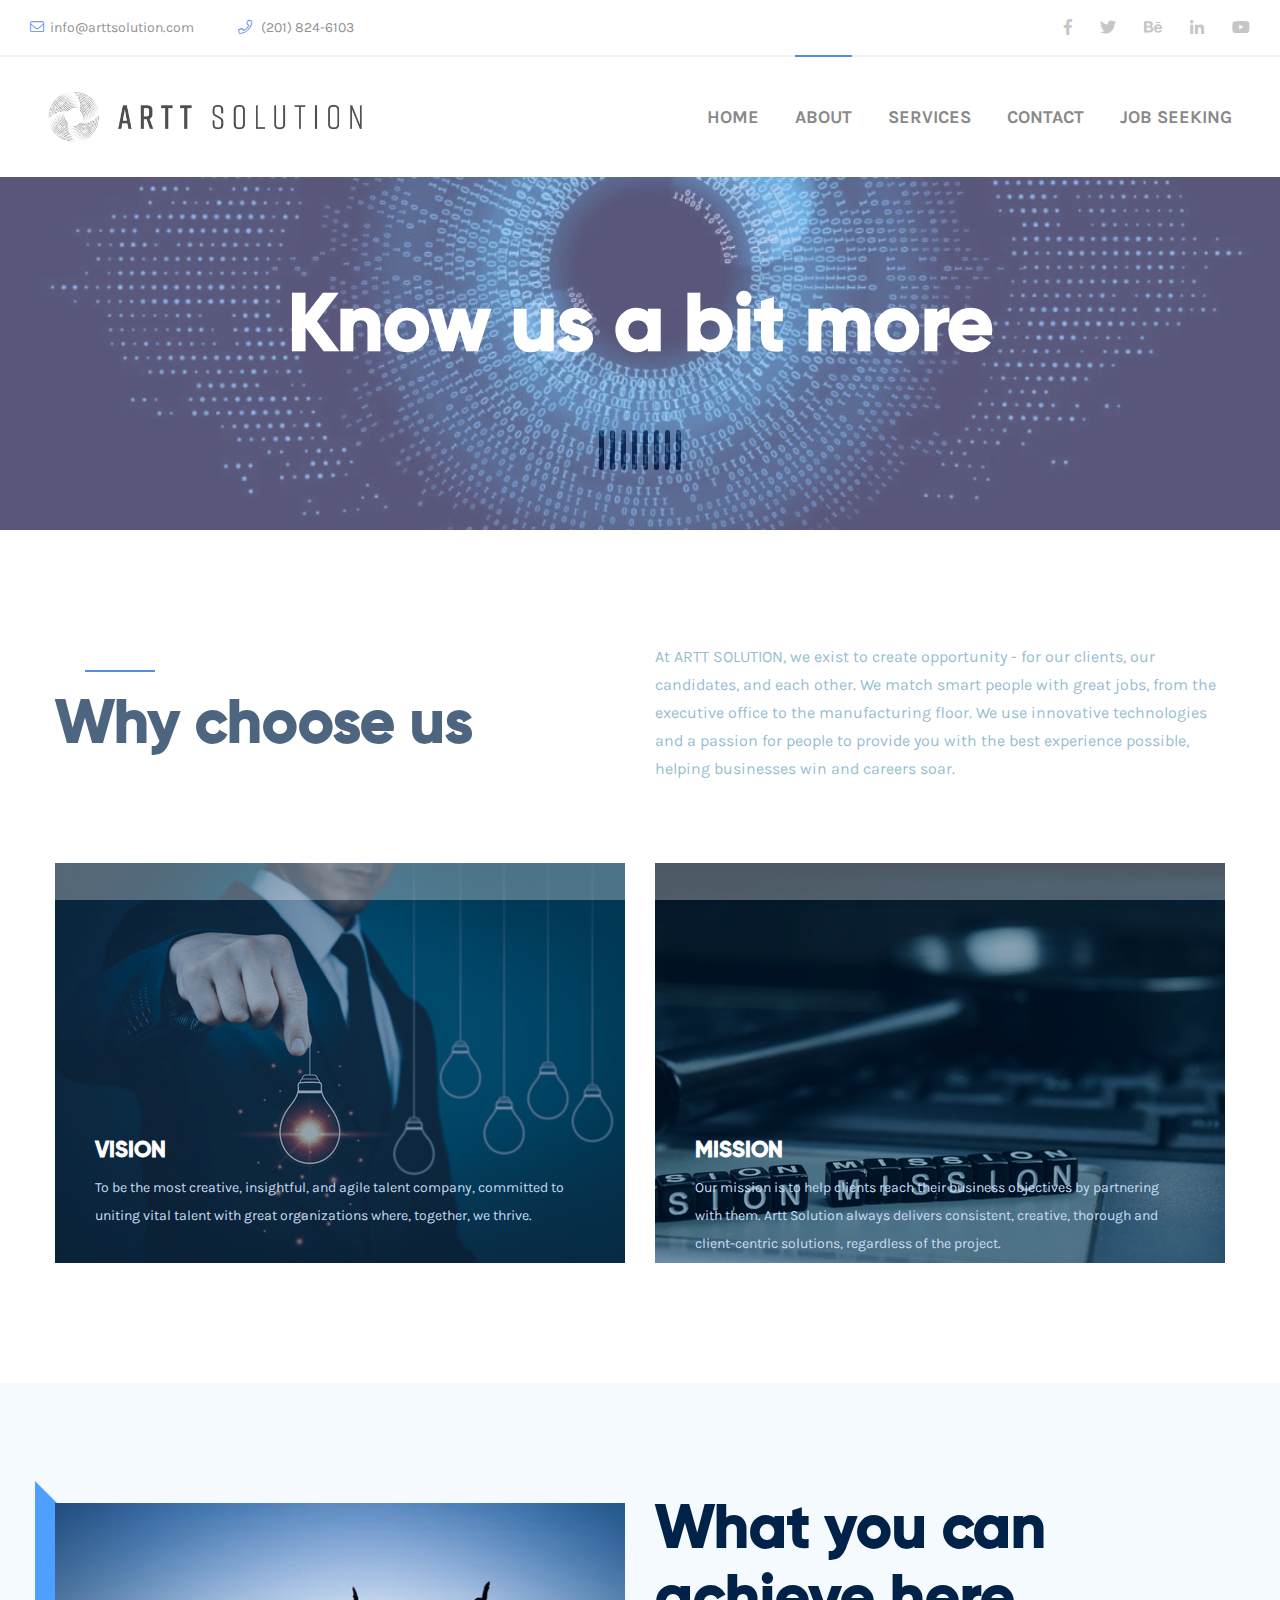
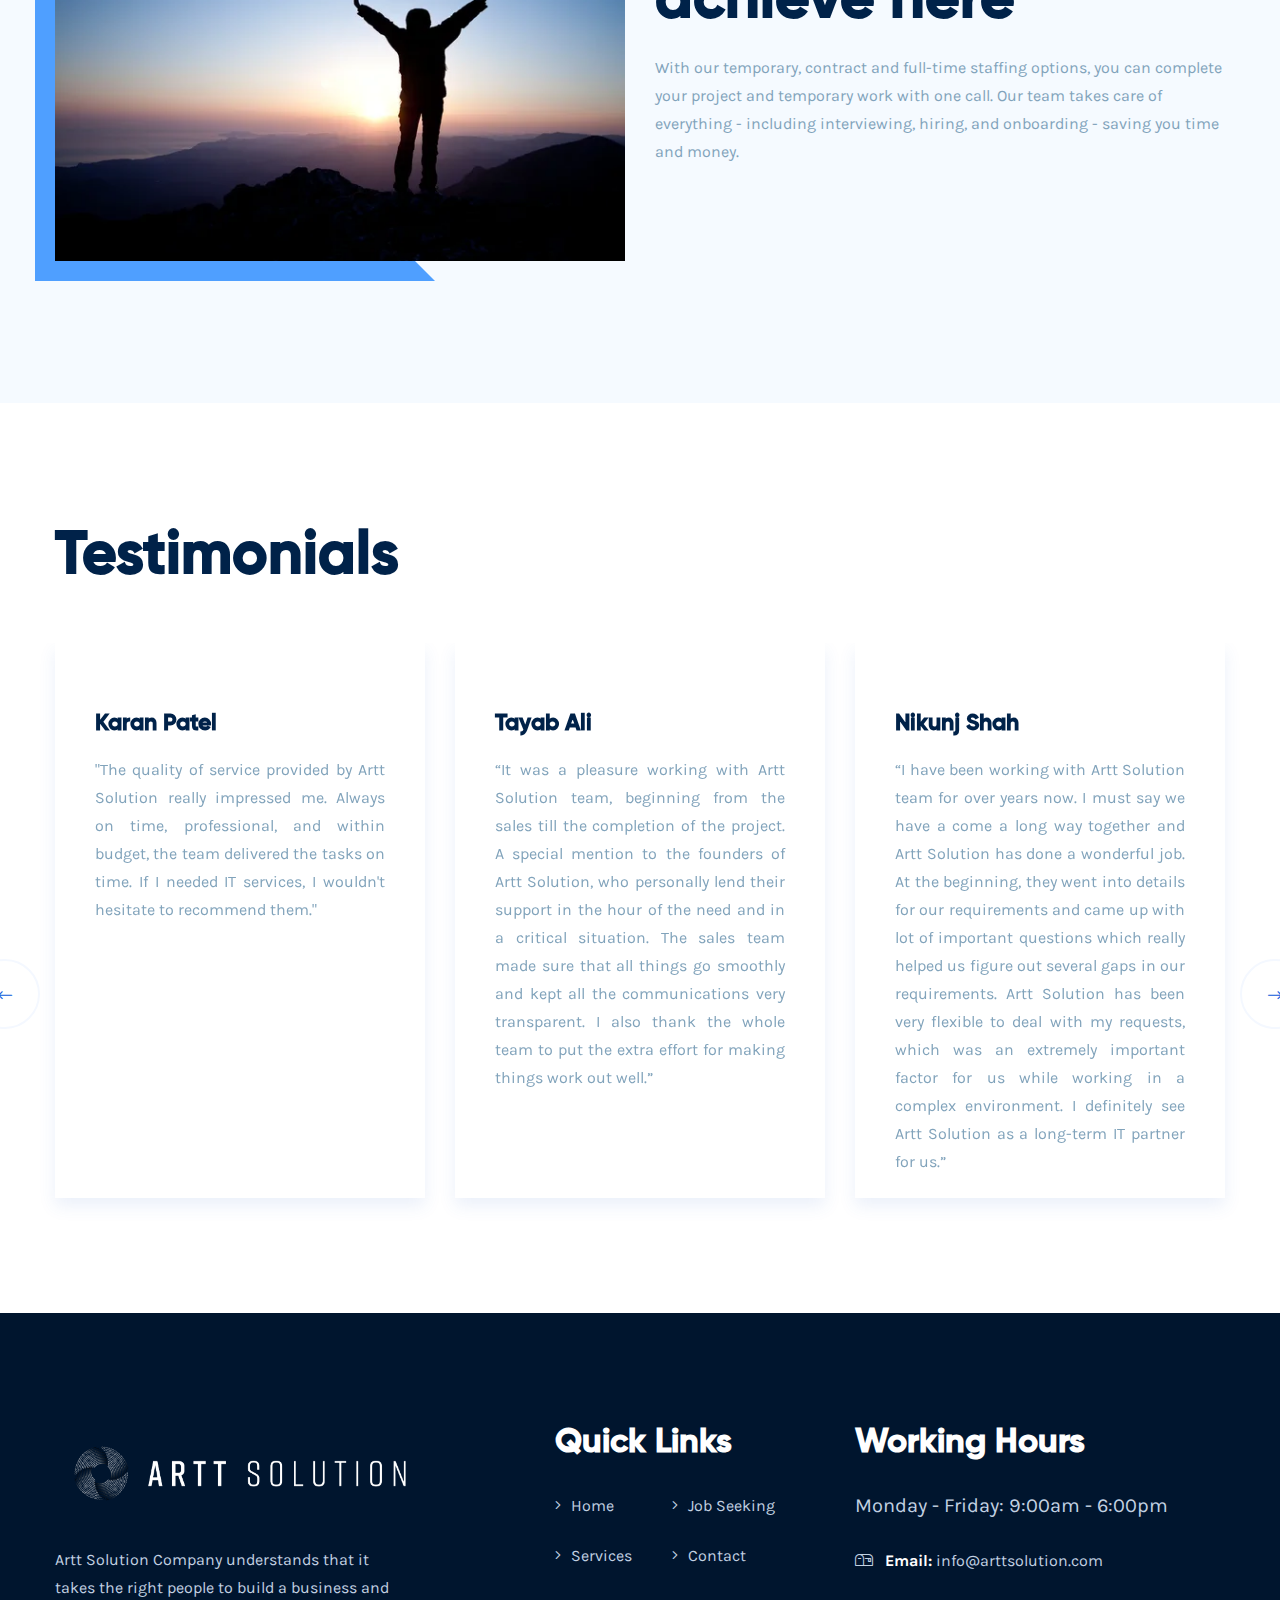
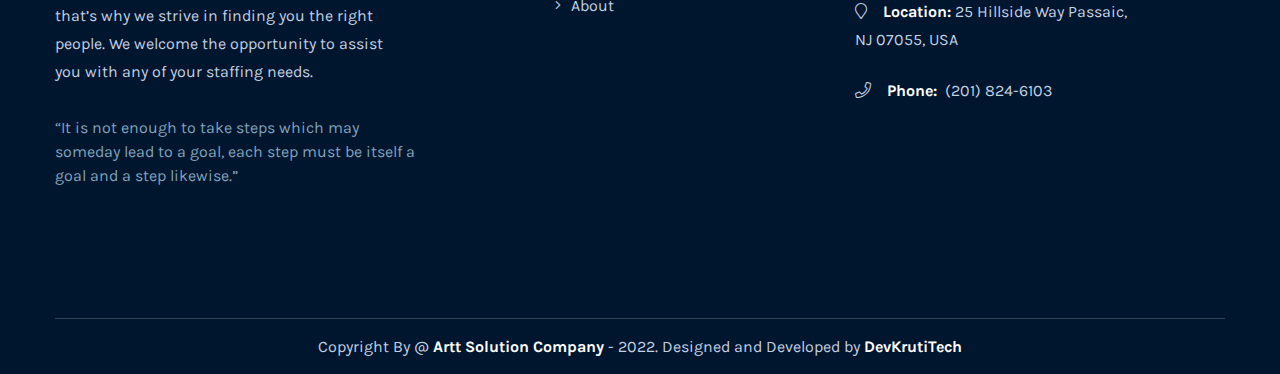
==== about.html @ cd1daffe "merry christmas" ====
<!doctype html>
<html lang="en">

<head>
    <meta charset="utf-8">
    <meta http-equiv="x-ua-compatible" content="ie=edge">
    <meta name="description" content="">
    <meta name="viewport" content="width=device-width, initial-scale=1, shrink-to-fit=no">
    <title>Artt Solution | About Us</title>
    <link rel="shortcut icon" href="assets/logo/Artt Solution-Faviicon.png" type="image/png">
    <link rel="stylesheet" href="assets/css/bootstrap.min.css">
    <link rel="stylesheet" href="assets/css/all.css">
    <link rel="stylesheet" href="assets/css/magnific-popup.css">
    <link rel="stylesheet" href="assets/css/nice-select.css">
    <link rel="stylesheet" href="assets/css/animate.min.css">
    <link rel="stylesheet" href="assets/css/slick.css">
    <link rel="stylesheet" href="assets/css/default.css">
    <link rel="stylesheet" href="assets/css/style.css">

</head>

<body>
    <div class="preloader">
        <div class="loading">
            <div class="line"></div>
            <div class="line"></div>
            <div class="line"></div>
            <div class="line"></div>
            <div class="line"></div>
            <div class="line"></div>
            <div class="line"></div>
            <div class="line"></div>
        </div>
    </div>

   <header class="header-area header-area-2 header-area-4">
        <div class="header-top pl-30 pr-30 white-bg">
            <div class="row align-items-center">
                <div class="col-md-6 col-sm-7">
                    <div class="header-left-side text-center text-sm-left">
                        <ul>
                            <li><a href="mailto:info@arttsolution.com"><i class="fal fa-envelope"></i>info@arttsolution.com</a></li>
                            <li><a href="tel:(201) 824-6103"><i class="fal fa-phone"></i> (201) 824-6103</a></li>
                        </ul>
                    </div>
                </div>
                <div class="col-md-6 col-sm-5">
                    <div class="header-right-social text-center text-sm-right">
                        <ul>
                            <li><a href="#"><i class="fab fa-facebook-f"></i></a></li>
                            <li><a href="#"><i class="fab fa-twitter"></i></a></li>
                            <li><a href="#"><i class="fab fa-behance"></i></a></li>
                            <li><a href="#"><i class="fab fa-linkedin-in"></i></a></li>
                            <li><a href="#"><i class="fab fa-youtube"></i></a></li>
                        </ul>
                    </div>
                </div>
            </div>
        </div>
        <div class="header-nav">
            <div class="navigation">
                <nav class="navbar navbar-expand-lg navbar-light ">
                    <a class="navbar-brand" href="index.html"><img src="assets/logo/Artt-solution.png" alt="Artt Solution Logo" width="350px"></a> <!-- logo -->
                    <button class="navbar-toggler" type="button" data-toggle="collapse" data-target="#navbarSupportedContent" aria-controls="navbarSupportedContent" aria-expanded="false" aria-label="Toggle navigation">
                        <span class="toggler-icon"></span>
                        <span class="toggler-icon"></span>
                        <span class="toggler-icon"></span>
                    </button> <!-- navbar toggler -->

                    <div class="collapse navbar-collapse sub-menu-bar" id="navbarSupportedContent">
                        <ul class="navbar-nav ml-auto">
                            <li class="nav-item">
                                <a class="nav-link" href="index.html">Home</a>

                            </li>
                            <li class="nav-item active">
                                <a class="nav-link" href="about.html">About</a>
                            </li>
                            <li class="nav-item">
                                <a class="nav-link" href="services.html">Services</a>
                            </li>
                            <!-- <li class="nav-item">
                                <a class="nav-link" href="#">Pages</a>
                                <ul class="sub-menu">
                                    <li><a href="case-study.html">case study</a></li>
                                    <li><a href="case-details.html">Case Details</a></li>
                                    <li><a href="coming-soon.html">coming soon</a></li>
                                    <li><a href="error.html">error</a></li>
                                    <li><a href="faq.html">faq</a></li>
                                    <li><a href="pricing.html">pricing</a></li>
                                    <li><a href="shop.html">shop</a></li>
                                    <li><a href="shop-details.html">shop Details</a></li>
                                    <li><a href="cart.html">Cart</a></li>
                                    <li><a href="checkout.html">Checkout</a></li>
                                    <li><a href="privacy.html">Privacy</a></li>
                                    <li><a href="team.html">team</a></li>
                                    <li><a href="team-details.html">team details</a></li>
                                </ul>
                            </li>
                            <li class="nav-item">
                                <a class="nav-link" href="#">Blog</a>
                                <ul class="sub-menu">
                                    <li><a href="blog-standard.html">Blog Standard</a></li>
                                    <li><a href="blog-grid.html">Blog Grid</a></li>
                                    <li><a href="blog-details.html">Blog Details</a></li>
                                </ul>
                            </li> -->
                            <li class="nav-item">
                                <a class="nav-link" href="contact.html">Contact</a>
                            </li>
                            <li class="nav-item">
                                <a class="nav-link" href="jobseeker.html">Job Seeking</a>
                            </li>
                        </ul>
                    </div>
                    <!-- <div class="navbar-btn mr-100">
                        <a class="main-btn" href="jobseeker.html">Job Seeking <i class="fal fa-long-arrow-right"></i></a>
                    </div> -->
                </nav>
            </div>
        </div>
    </header>

    <div class="page-title-area">
        <style>
            .page-title-area::before{
                background-image: url(assets/hero-images/about-hero.jpg);
                z-index: -2;
            }
            .page-title-area{
                background-color: rgba(52, 49, 220, 0.296) !important;
                
            }
        </style>
        <div class="container">
            <div class="row">
                <div class="col-lg-12">
                    <div class="page-title-item text-center">
                        <h2 class="title" style="color: white;">Know us a bit more</h2>
                        <!-- <nav aria-label="breadcrumb">
                            <ol class="breadcrumb">
                                <li class="breadcrumb-item"><a href="index.html">Home </a></li>
                                <li class="breadcrumb-item active" aria-current="page">About</li>
                            </ol>
                        </nav> -->
                    </div> <!-- page title -->
                </div>
            </div> <!-- row -->
        </div> <!-- container -->
    </div>

    <div class="about-experience-area pb-120">
        <div class="container">
            <div class="row">
                <div class="col-lg-5">
                    <div class="experience-item">
                        <span></span>
                        <h2 class="title">Why choose us</h2>
                    </div>
                </div>
                <div class="col-lg-6 offset-lg-1">
                    <div class="experience-item">
                        <p>At ARTT SOLUTION, we exist to create opportunity - for our clients, our candidates, and each other. We match smart people with great jobs, from the executive office to the manufacturing floor. We use innovative technologies and a passion for people to provide you with the best experience possible, helping businesses win and careers soar.</p>
                        <!-- <a href="#">Read More</a> -->
                    </div>
                </div>
            </div>
            <div class="row justify-content-center">
                <div class="col-lg-6 col-md-6 col-sm-8 wow fadeInUp" data-wow-duration=".5s" data-wow-delay=".2s">
                    <div class="single-experience mt-30">
                        <img src="assets/about-images/2.png" alt="">
                        <div class="experience-overlay">
                            <h4 class="title">VISION</h4>
                            <p>To be the most creative, insightful, and agile talent company, committed to uniting vital talent with great organizations where, together, we thrive.</p>
                            <i class="fal fa-eye"></i>

                        </div>
                    </div> 
                </div>
                <div class="col-lg-6 col-md-6 col-sm-8 wow fadeInUp" data-wow-duration="1s" data-wow-delay=".4s">
                    <div class="single-experience mt-30">
                        <img src="assets/about-images/1.png" alt="">
                        <div class="experience-overlay">
                            <h4 class="title">MISSION</h4>
                            <p>Our mission is to help clients reach their business objectives by partnering with them. Artt Solution always delivers consistent, creative, thorough and client-centric solutions, regardless of the project.</p>
                            <i class="fal fa-bullseye"></i>
                        </div>
                    </div>
                </div>
               
            </div>
        </div> 
    </div>

    <div class="about-intro-area pt-120">
        <div class="container">
            <div class="row">
                <div class="col-lg-6">
                    <div class="intro-thumb">
                        <img src="assets/images/achieve.jpg" alt="">
                        
                    </div>
                </div>
                <div class="col-lg-6">
                    <div class="intri-content">
                        <!-- <span>Intro Video</span> -->
                        <h2 class="title">What you can achieve here </h2>
                        <p class="text-2">With our temporary, contract and full-time staffing options, you can complete your project and temporary work with one call. Our team takes care of everything - including interviewing, hiring, and onboarding - saving you time and money.</p>
                        <a class="main-btn wow fadeInUp" href="#" data-wow-duration="1s" data-wow-delay=".4s">Learn More</a>
                    </div>
                </div>
            </div>
        </div>
    </div>

   <!-- <div class="what-we-do-area gray-bg pt-105 pb-120">
        <div class="container">
            <div class="row">
                <div class="col-lg-12 col-md-7">
                    <div class="section-title-2">
                        <h2 class="title">Our Speciality</h2>
                        <p>The process of creating an idea, to implementing it. 
                            We are here to help.
                            Are you just beginning to explore your own creativity?  Do you simply need an extra hand in sustaining what you've already got? We've got you.
                            </p>
                    </div> 
                </div>
            </div>
           
        </div> 
    </div> -->

    <div class="portfolio-area pt-120" style="margin-top:0px!important">
        <div class="container">
            <div class="row">
                <div class="col-lg-5 col-md-7">
                    <div class="section-title-2">
                        <h2 class="title">Testimonials</h2>
                        <!-- <p>The process of creating an idea, to implementing it. 
                            We are here to help.
                            Are you just beginning to explore your own creativity?  Do you simply need an extra hand in sustaining what you've already got? We've got you.
                            </p> -->
                    </div> <!-- section title 2 -->
                </div>
            </div>
            <div class="row portfolio-active">

                <div class="col-lg-4">
                    <div class="single-portfolio mb-30">
                        <div class="portfolio-thumb">
                            <!-- <img src="assets/images/portfolio-1.jpg" alt=""> -->
                        </div>
                        <div class="portfolio-content">
                            <span></span>
                            <h5 class="title">Karan Patel</h5>
                            <p class="text-justify">"The quality of service provided by Artt Solution really impressed me. Always on time, professional, and within budget, the team delivered the tasks on time. If I needed IT services, I wouldn't hesitate to recommend them."</p>
                        </div>
                    </div> <!-- single portfolio -->
                </div>

                <div class="col-lg-4">
                    <div class="single-portfolio mb-30">
                        <div class="portfolio-thumb">
                            <!-- <img src="assets/images/portfolio-2.jpg" alt=""> -->
                        </div>
                        <div class="portfolio-content">
                            <span></span>
                            <h5 class="title">Tayab Ali</h5>
                            <p class="text-justify">“It was a pleasure working with Artt Solution team, beginning from the sales till the completion of the project. A special mention to the founders of Artt Solution, who personally lend their support in the hour of the need and in a critical situation. The sales team made sure that all things go smoothly and kept all the communications very transparent. I also thank the whole team to put the extra effort for making things work out well.”</p>
                        </div>
                    </div> <!-- single portfolio -->
                </div>

                <div class="col-lg-4">
                    <div class="single-portfolio mb-30">
                        <div class="portfolio-thumb">
                            <!-- <img src="assets/images/portfolio-3.jpg" alt=""> -->
                        </div>
                        <div class="portfolio-content">
                            <span></span>
                            <h5 class="title">Nikunj Shah</h5>
                            <p class="text-justify">“I have been working with Artt Solution team for over years now. I must say we have a come a long way together and Artt Solution has done a wonderful job. At the beginning, they went into details for our requirements and came up with lot of important questions which really helped us figure out several gaps in our requirements. Artt Solution has been very flexible to deal with my requests, which was an extremely important factor for us while working in a complex environment. I definitely see Artt Solution as a long-term IT partner for us.”</p>
                        </div>
                    </div> <!-- single portfolio -->
                </div>

                <div class="col-lg-4">
                    <div class="single-portfolio mb-30">
                        <div class="portfolio-thumb">
                            <!-- <img src="assets/images/portfolio-2.jpg" alt=""> -->
                        </div>
                        <div class="portfolio-content">
                            <span></span>
                            <h5 class="title">Zaheer Golani</h5>
                            <p class="text-justify">“My engagement with Artt Solution has been very satisfying and I would be interested in working with Artt Solution in future projects as well. I appreciate their promptness, quality of work, and IT expertise and would recommend their services to others as well. Due to Artt Solution's wonderful team effort, I was able to create new hopes in the industry.”</p>
                        </div>
                    </div> <!-- single portfolio -->
                </div>

                <div class="col-lg-4">
                    <div class="single-portfolio mb-30">
                        <div class="portfolio-thumb">
                            <!-- <img src="assets/images/portfolio-2.jpg" alt=""> -->
                        </div>
                        <div class="portfolio-content">
                            <span></span>
                            <h5 class="title">Alex Rowell</h5>
                            <p class="text-justify">“Thanks! Artt Solution for great support on my project. They not only showed their commitment and hard work in my project, but also helped me take care of some points that got missed by me and did not belong to their scope. It is a great help if the objective is in making the service successful, instead of just completing the project. The experience working with Artt Solution is great. Please keep on the same service and accountability!”</p>
                        </div>
                    </div> <!-- single portfolio -->
                </div>

            </div> <!-- row -->
        </div> <!-- container -->
    </div>
    

    <footer class="footer-area footer-area-2 footer-area-1 bg_cover" style="background-image: url(assets/images/footer-bg.jpg);">
        <div class="footer-overlay">
            <div class="container position-relative">
                <div class="row">
                    <div class="col-lg-4 col-md-7">
                        <div class="widget-item-1 mt-30">
                            <img src="assets/logo/Artt Solution-White.png" alt="">
                            <p >Artt Solution Company understands that it takes the right people to build a business and that’s why we strive in finding you the right people.
                                We welcome the opportunity to assist you with any of your staffing needs.</p><p></p>
                                “It is not enough to take steps which may someday lead to a goal,
                                each step must be itself a goal and a step likewise.”
                                </p>
                        </div> <!-- widget item 1 -->
                    </div>
                    <div class="col-lg-3 offset-lg-1 col-md-5">
                        <div class="widget-item-2 mt-30">
                            <h4 class="title">Quick Links</h4>
                            <div class="footer-list">
                                <ul>
                                    <li><a href="index.html"><i class="fal fa-angle-right"></i> Home</a></li>
                                    <li><a href="services.html"><i class="fal fa-angle-right"></i> Services</a></li>
                                    <li><a href="about.html"><i class="fal fa-angle-right"></i> About</a></li>

                                </ul>
                                <ul>
                                    <li><a href="jobseeker.html"><i class="fal fa-angle-right"></i> Job Seeking</a></li>
                                    <li><a href="contact.html"><i class="fal fa-angle-right"></i> Contact</a></li>
                                </ul>
                            </div>
                        </div> <!-- widget item 2 -->
                    </div>
                    <div class="col-lg-4 col-md-6">
                        <div class="widget-item-2 widget-item-3 mt-30">
                            <h4 class="title">Working Hours</h4>
                            <ul>
                                <li>Monday - Friday: 9:00am - 6:00pm</li>
                                <li></li>
                            </ul>
                            <p><i class="fal fa-mailbox"></i>&nbsp;&nbsp;&nbsp;<span>Email: </span> info@arttsolution.com</p>
                            <p><i class="fal fa-map-marker"></i> &nbsp;&nbsp;&nbsp;<span>Location: </span> 25 Hillside Way
                                Passaic, <br> NJ 07055, USA
                                </p>
                            <p><i class="fal fa-phone"></i> &nbsp;&nbsp;&nbsp;<span>Phone:&nbsp;</span> (201) 824-6103</p>
                            <!-- <a href="#"><i class="fal fa-angle-right"></i>Discover More</a> -->
                        </div> <!-- widget item 3 -->
                    </div>
                </div> <!-- row -->
                <div class="row">
                    <div class="col-lg-12">
                        <div class="footer-copyright">
                            <p>Copyright By @ <span>Artt Solution Company</span> - 2022. Designed and Developed by   <a href="https://devkrutitech.com"><span>DevKrutiTech</span></a></p>
                        </div> <!-- footer copyright -->
                    </div>
                </div> <!-- row -->
            </div> <!-- container -->
        </div>
    </footer>

    <div class="back-to-top back-to-top-2">
        <a href="">
            <i class="fas fa-arrow-up"></i>
        </a>
    </div>

    <script src="assets/js/vendor/modernizr-3.6.0.min.js"></script>
    <script src="assets/js/vendor/jquery-1.12.4.min.js"></script>
    <script src="assets/js/bootstrap.min.js"></script>
    <script src="assets/js/popper.min.js"></script>
    <script src="assets/js/slick.min.js"></script>
    <script src="assets/js/isotope.pkgd.min.js"></script>
    <script src="assets/js/imagesloaded.pkgd.min.js"></script>
    <script src="assets/js/jquery.magnific-popup.min.js"></script>
    <script src="assets/js/jquery.counterup.min.js"></script>
    <script src="assets/js/circle-progress.min.js"></script>
    <script src="assets/js/jquery.syotimer.min.js"></script>
    <script src="assets/js/jquery.nice-select.min.js"></script>
    <script src="assets/js/wow.min.js"></script>
    <script src="assets/js/waypoints.min.js"></script>
    <script src="assets/js/main.js"></script>

</body>

</html>
---- assets/css/nice-select.css ----
.nice-select {
  -webkit-tap-highlight-color: transparent;
  background-color: #fff;
  border-radius: 5px;
  border: solid 1px #e8e8e8;
  box-sizing: border-box;
  clear: both;
  cursor: pointer;
  display: block;
  float: left;
  font-family: inherit;
  font-size: 14px;
  font-weight: normal;
  height: 42px;
  line-height: 40px;
  outline: none;
  padding-left: 18px;
  padding-right: 30px;
  position: relative;
  text-align: left !important;
  -webkit-transition: all 0.2s ease-in-out;
  transition: all 0.2s ease-in-out;
  -webkit-user-select: none;
     -moz-user-select: none;
      -ms-user-select: none;
          user-select: none;
  white-space: nowrap;
  width: auto; }
  .nice-select:hover {
    border-color: #dbdbdb; }
  .nice-select:active, .nice-select.open, .nice-select:focus {
    border-color: #999; }
  .nice-select:after {
    border-bottom: 2px solid #999;
    border-right: 2px solid #999;
    content: '';
    display: block;
    height: 5px;
    margin-top: -4px;
    pointer-events: none;
    position: absolute;
    right: 12px;
    top: 50%;
    -webkit-transform-origin: 66% 66%;
        -ms-transform-origin: 66% 66%;
            transform-origin: 66% 66%;
    -webkit-transform: rotate(45deg);
        -ms-transform: rotate(45deg);
            transform: rotate(45deg);
    -webkit-transition: all 0.15s ease-in-out;
    transition: all 0.15s ease-in-out;
    width: 5px; }
  .nice-select.open:after {
    -webkit-transform: rotate(-135deg);
        -ms-transform: rotate(-135deg);
            transform: rotate(-135deg); }
  .nice-select.open .list {
    opacity: 1;
    pointer-events: auto;
    -webkit-transform: scale(1) translateY(0);
        -ms-transform: scale(1) translateY(0);
            transform: scale(1) translateY(0); }
  .nice-select.disabled {
    border-color: #ededed;
    color: #999;
    pointer-events: none; }
    .nice-select.disabled:after {
      border-color: #cccccc; }
  .nice-select.wide {
    width: 100%; }
    .nice-select.wide .list {
      left: 0 !important;
      right: 0 !important; }
  .nice-select.right {
    float: right; }
    .nice-select.right .list {
      left: auto;
      right: 0; }
  .nice-select.small {
    font-size: 12px;
    height: 36px;
    line-height: 34px; }
    .nice-select.small:after {
      height: 4px;
      width: 4px; }
    .nice-select.small .option {
      line-height: 34px;
      min-height: 34px; }
  .nice-select .list {
    background-color: #fff;
    border-radius: 5px;
    box-shadow: 0 0 0 1px rgba(68, 68, 68, 0.11);
    box-sizing: border-box;
    margin-top: 4px;
    opacity: 0;
    overflow: hidden;
    padding: 0;
    pointer-events: none;
    position: absolute;
    top: 100%;
    left: 0;
    -webkit-transform-origin: 50% 0;
        -ms-transform-origin: 50% 0;
            transform-origin: 50% 0;
    -webkit-transform: scale(0.75) translateY(-21px);
        -ms-transform: scale(0.75) translateY(-21px);
            transform: scale(0.75) translateY(-21px);
    -webkit-transition: all 0.2s cubic-bezier(0.5, 0, 0, 1.25), opacity 0.15s ease-out;
    transition: all 0.2s cubic-bezier(0.5, 0, 0, 1.25), opacity 0.15s ease-out;
    z-index: 9; }
    .nice-select .list:hover .option:not(:hover) {
      background-color: transparent !important; }
  .nice-select .option {
    cursor: pointer;
    font-weight: 400;
    line-height: 40px;
    list-style: none;
    min-height: 40px;
    outline: none;
    padding-left: 18px;
    padding-right: 29px;
    text-align: left;
    -webkit-transition: all 0.2s;
    transition: all 0.2s; }
    .nice-select .option:hover, .nice-select .option.focus, .nice-select .option.selected.focus {
      background-color: #f6f6f6; }
    .nice-select .option.selected {
      font-weight: bold; }
    .nice-select .option.disabled {
      background-color: transparent;
      color: #999;
      cursor: default; }

.no-csspointerevents .nice-select .list {
  display: none; }

.no-csspointerevents .nice-select.open .list {
  display: block; }
---- assets/css/default.css ----
/* Deafult Margin & Padding */
/*-- Margin Top --*/
.mt-5 {
	margin-top: 5px;
}
.mt-10 {
	margin-top: 10px;
}
.mt-15 {
	margin-top: 15px;
}
.mt-20 {
	margin-top: 20px;
}
.mt-25 {
	margin-top: 25px;
}
.mt-30 {
	margin-top: 30px;
}
.mt-35 {
	margin-top: 35px;
}
.mt-40 {
	margin-top: 40px;
}
.mt-45 {
	margin-top: 45px;
}
.mt-50 {
	margin-top: 50px;
}
.mt-55 {
	margin-top: 55px;
}
.mt-60 {
	margin-top: 60px;
}
.mt-65 {
	margin-top: 65px;
}
.mt-70 {
	margin-top: 70px;
}
.mt-75 {
	margin-top: 75px;
}
.mt-80 {
	margin-top: 80px;
}
.mt-85 {
	margin-top: 85px;
}
.mt-90 {
	margin-top: 90px;
}
.mt-95 {
	margin-top: 95px;
}
.mt-100 {
	margin-top: 100px;
}
.mt-105 {
	margin-top: 105px;
}
.mt-110 {
	margin-top: 110px;
}
.mt-115 {
	margin-top: 115px;
}
.mt-120 {
	margin-top: 120px;
}
.mt-125 {
	margin-top: 125px;
}
.mt-130 {
	margin-top: 130px;
}
.mt-135 {
	margin-top: 135px;
}
.mt-140 {
	margin-top: 140px;
}
.mt-145 {
	margin-top: 145px;
}
.mt-150 {
	margin-top: 150px;
}
.mt-155 {
	margin-top: 155px;
}
.mt-160 {
	margin-top: 160px;
}
.mt-165 {
	margin-top: 165px;
}
.mt-170 {
	margin-top: 170px;
}
.mt-175 {
	margin-top: 175px;
}
.mt-180 {
	margin-top: 180px;
}
.mt-185 {
	margin-top: 185px;
}
.mt-190 {
	margin-top: 190px;
}
.mt-195 {
	margin-top: 195px;
}
.mt-200 {
	margin-top: 200px;
}
/*-- Margin Bottom --*/

.mb-5 {
	margin-bottom: 5px;
}
.mb-10 {
	margin-bottom: 10px;
}
.mb-15 {
	margin-bottom: 15px;
}
.mb-20 {
	margin-bottom: 20px;
}
.mb-25 {
	margin-bottom: 25px;
}
.mb-30 {
	margin-bottom: 30px;
}
.mb-35 {
	margin-bottom: 35px;
}
.mb-40 {
	margin-bottom: 40px;
}
.mb-45 {
	margin-bottom: 45px;
}
.mb-50 {
	margin-bottom: 50px;
}
.mb-55 {
	margin-bottom: 55px;
}
.mb-60 {
	margin-bottom: 60px;
}
.mb-65 {
	margin-bottom: 65px;
}
.mb-70 {
	margin-bottom: 70px;
}
.mb-75 {
	margin-bottom: 75px;
}
.mb-80 {
	margin-bottom: 80px;
}
.mb-85 {
	margin-bottom: 85px;
}
.mb-90 {
	margin-bottom: 90px;
}
.mb-95 {
	margin-bottom: 95px;
}
.mb-100 {
	margin-bottom: 100px;
}
.mb-105 {
	margin-bottom: 105px;
}
.mb-110 {
	margin-bottom: 110px;
}
.mb-115 {
	margin-bottom: 115px;
}
.mb-120 {
	margin-bottom: 120px;
}
.mb-125 {
	margin-bottom: 125px;
}
.mb-130 {
	margin-bottom: 130px;
}
.mb-135 {
	margin-bottom: 135px;
}
.mb-140 {
	margin-bottom: 140px;
}
.mb-145 {
	margin-bottom: 145px;
}
.mb-150 {
	margin-bottom: 150px;
}
.mb-155 {
	margin-bottom: 155px;
}
.mb-160 {
	margin-bottom: 160px;
}
.mb-165 {
	margin-bottom: 165px;
}
.mb-170 {
	margin-bottom: 170px;
}
.mb-175 {
	margin-bottom: 175px;
}
.mb-180 {
	margin-bottom: 180px;
}
.mb-185 {
	margin-bottom: 185px;
}
.mb-190 {
	margin-bottom: 190px;
}
.mb-195 {
	margin-bottom: 195px;
}
.mb-200 {
	margin-bottom: 200px;
}
/*-- margin left --*/
.ml-5 {
	margin-left: 5px;
}
.ml-10 {
	margin-left: 10px;
}
.ml-15 {
	margin-left: 15px;
}
.ml-20 {
	margin-left: 20px;
}
.ml-25 {
	margin-left: 25px;
}
.ml-30 {
	margin-left: 30px;
}
.ml-35 {
	margin-left: 35px;
}
.ml-40 {
	margin-left: 40px;
}
.ml-45 {
	margin-left: 45px;
}
.ml-50 {
	margin-left: 50px;
}
.ml-55 {
	margin-left: 55px;
}
.ml-60 {
	margin-left: 60px;
}
.ml-65 {
	margin-left: 65px;
}
.ml-70 {
	margin-left: 70px;
}
.ml-75 {
	margin-left: 75px;
}
.ml-80 {
	margin-left: 80px;
}
.ml-85 {
	margin-left: 85px;
}
.ml-90 {
	margin-left: 90px;
}
.ml-95 {
	margin-left: 95px;
}
.ml-100 {
	margin-left: 100px;
}
.ml-105 {
	margin-left: 105px;
}
.ml-110 {
	margin-left: 110px;
}
.ml-115 {
	margin-left: 115px;
}
.ml-120 {
	margin-left: 120px;
}
.ml-125 {
	margin-left: 125px;
}
.ml-130 {
	margin-left: 130px;
}
.ml-135 {
	margin-left: 135px;
}
.ml-140 {
	margin-left: 140px;
}
.ml-145 {
	margin-left: 145px;
}
.ml-150 {
	margin-left: 150px;
}
.ml-155 {
	margin-left: 155px;
}
.ml-160 {
	margin-left: 160px;
}
.ml-165 {
	margin-left: 165px;
}
.ml-170 {
	margin-left: 170px;
}
.ml-175 {
	margin-left: 175px;
}
.ml-180 {
	margin-left: 180px;
}
.ml-185 {
	margin-left: 185px;
}
.ml-190 {
	margin-left: 190px;
}
.ml-195 {
	margin-left: 195px;
}
.ml-200 {
	margin-left: 200px;
}
/*-- margin right --*/
.mr-5 {
	margin-right: 5px;
}
.mr-10 {
	margin-right: 10px;
}
.mr-15 {
	margin-right: 15px;
}
.mr-20 {
	margin-right: 20px;
}
.mr-25 {
	margin-right: 25px;
}
.mr-30 {
	margin-right: 30px;
}
.mr-35 {
	margin-right: 35px;
}
.mr-40 {
	margin-right: 40px;
}
.mr-45 {
	margin-right: 45px;
}
.mr-50 {
	margin-right: 50px;
}
.mr-55 {
	margin-right: 55px;
}
.mr-60 {
	margin-right: 60px;
}
.mr-65 {
	margin-right: 65px;
}
.mr-70 {
	margin-right: 70px;
}
.mr-75 {
	margin-right: 75px;
}
.mr-80 {
	margin-right: 80px;
}
.mr-85 {
	margin-right: 85px;
}
.mr-90 {
	margin-right: 90px;
}
.mr-95 {
	margin-right: 95px;
}
.mr-100 {
	margin-right: 100px;
}
.mr-105 {
	margin-right: 105px;
}
.mr-110 {
	margin-right: 110px;
}
.mr-115 {
	margin-right: 115px;
}
.mr-120 {
	margin-right: 120px;
}
.mr-125 {
	margin-right: 125px;
}
.mr-130 {
	margin-right: 130px;
}
.mr-135 {
	margin-right: 135px;
}
.mr-140 {
	margin-right: 140px;
}
.mr-145 {
	margin-right: 145px;
}
.mr-150 {
	margin-right: 150px;
}
.mr-155 {
	margin-right: 155px;
}
.mr-160 {
	margin-right: 160px;
}
.mr-165 {
	margin-right: 165px;
}
.mr-170 {
	margin-right: 170px;
}
.mr-175 {
	margin-right: 175px;
}
.mr-180 {
	margin-right: 180px;
}
.mr-185 {
	margin-right: 185px;
}
.mr-190 {
	margin-right: 190px;
}
.mr-195 {
	margin-right: 195px;
}
.mr-200 {
	margin-right: 200px;
}


/*-- Padding Top --*/

.pt-5 {
	padding-top: 5px;
}
.pt-10 {
	padding-top: 10px;
}
.pt-15 {
	padding-top: 15px;
}
.pt-20 {
	padding-top: 20px;
}
.pt-25 {
	padding-top: 25px;
}
.pt-30 {
	padding-top: 30px;
}
.pt-35 {
	padding-top: 35px;
}
.pt-40 {
	padding-top: 40px;
}
.pt-45 {
	padding-top: 45px;
}
.pt-50 {
	padding-top: 50px;
}
.pt-55 {
	padding-top: 55px;
}
.pt-60 {
	padding-top: 60px;
}
.pt-65 {
	padding-top: 65px;
}
.pt-70 {
	padding-top: 70px;
}
.pt-75 {
	padding-top: 75px;
}
.pt-80 {
	padding-top: 80px;
}
.pt-85 {
	padding-top: 85px;
}
.pt-90 {
	padding-top: 90px;
}
.pt-95 {
	padding-top: 95px;
}
.pt-100 {
	padding-top: 100px;
}
.pt-105 {
	padding-top: 105px;
}
.pt-110 {
	padding-top: 110px;
}
.pt-115 {
	padding-top: 115px;
}
.pt-120 {
	padding-top: 120px;
}
.pt-125 {
	padding-top: 125px;
}
.pt-130 {
	padding-top: 130px;
}
.pt-135 {
	padding-top: 135px;
}
.pt-140 {
	padding-top: 140px;
}
.pt-145 {
	padding-top: 145px;
}
.pt-150 {
	padding-top: 150px;
}
.pt-155 {
	padding-top: 155px;
}
.pt-160 {
	padding-top: 160px;
}
.pt-165 {
	padding-top: 165px;
}
.pt-170 {
	padding-top: 170px;
}
.pt-175 {
	padding-top: 175px;
}
.pt-180 {
	padding-top: 180px;
}
.pt-185 {
	padding-top: 185px;
}
.pt-190 {
	padding-top: 190px;
}
.pt-195 {
	padding-top: 195px;
}
.pt-200 {
	padding-top: 200px;
}
/*-- Padding Bottom --*/

.pb-5 {
	padding-bottom: 5px;
}
.pb-10 {
	padding-bottom: 10px;
}
.pb-15 {
	padding-bottom: 15px;
}
.pb-20 {
	padding-bottom: 20px;
}
.pb-25 {
	padding-bottom: 25px;
}
.pb-30 {
	padding-bottom: 30px;
}
.pb-35 {
	padding-bottom: 35px;
}
.pb-40 {
	padding-bottom: 40px;
}
.pb-45 {
	padding-bottom: 45px;
}
.pb-50 {
	padding-bottom: 50px;
}
.pb-55 {
	padding-bottom: 55px;
}
.pb-60 {
	padding-bottom: 60px;
}
.pb-65 {
	padding-bottom: 65px;
}
.pb-70 {
	padding-bottom: 70px;
}
.pb-75 {
	padding-bottom: 75px;
}
.pb-80 {
	padding-bottom: 80px;
}
.pb-85 {
	padding-bottom: 85px;
}
.pb-90 {
	padding-bottom: 90px;
}
.pb-95 {
	padding-bottom: 95px;
}
.pb-100 {
	padding-bottom: 100px;
}
.pb-105 {
	padding-bottom: 105px;
}
.pb-110 {
	padding-bottom: 110px;
}
.pb-115 {
	padding-bottom: 115px;
}
.pb-120 {
	padding-bottom: 120px;
}
.pb-125 {
	padding-bottom: 125px;
}
.pb-130 {
	padding-bottom: 130px;
}
.pb-135 {
	padding-bottom: 135px;
}
.pb-140 {
	padding-bottom: 140px;
}
.pb-145 {
	padding-bottom: 145px;
}
.pb-150 {
	padding-bottom: 150px;
}
.pb-155 {
	padding-bottom: 155px;
}
.pb-160 {
	padding-bottom: 160px;
}
.pb-165 {
	padding-bottom: 165px;
}
.pb-170 {
	padding-bottom: 170px;
}
.pb-175 {
	padding-bottom: 175px;
}
.pb-180 {
	padding-bottom: 180px;
}
.pb-185 {
	padding-bottom: 185px;
}
.pb-190 {
	padding-bottom: 190px;
}
.pb-195 {
	padding-bottom: 195px;
}
.pb-200 {
	padding-bottom: 200px;
}

/*-- Padding left --*/

.pl-0 {
	padding-left: 0px;
}
.pl-5 {
	padding-left: 5px;
}
.pl-10 {
	padding-left: 10px;
}
.pl-15 {
	padding-left: 15px;
}
.pl-20 {
	padding-left: 20px;
}
.pl-25 {
	padding-left: 25px;
}
.pl-30 {
	padding-left: 30px;
}
.pl-35 {
	padding-left: 35px;
}
.pl-40 {
	padding-left: 40px;
}
.pl-45 {
	padding-left: 45px;
}
.pl-50 {
	padding-left: 50px;
}
.pl-55 {
	padding-left: 55px;
}
.pl-60 {
	padding-left: 60px;
}
.pl-65 {
	padding-left: 65px;
}
.pl-70 {
	padding-left: 70px;
}
.pl-75 {
	padding-left: 75px;
}
.pl-80 {
	padding-left: 80px;
}
.pl-85 {
	padding-left: 85px;
}
.pl-90 {
	padding-left: 90px;
}
.pl-100 {
	padding-left: 100px;
}
.pl-105 {
	padding-left: 105px;
}
.pl-110 {
	padding-left: 110px;
}
.pl-115 {
	padding-left: 115px;
}
.pl-120 {
	padding-left: 120px;
}
.pl-125 {
	padding-left: 125px;
}
/*-- Padding right --*/

.pr-0 {
	padding-right: 0px;
}
.pr-5 {
	padding-right: 5px;
}
.pr-10 {
	padding-right: 10px;
}
.pr-15 {
	padding-right: 15px;
}
.pr-20 {
	padding-right: 20px;
}
.pr-25 {
	padding-right: 25px;
}
.pr-30 {
	padding-right: 30px;
}
.pr-35 {
	padding-right: 35px;
}
.pr-40 {
	padding-right: 40px;
}
.pr-45 {
	padding-right: 45px;
}
.pr-50 {
	padding-right: 50px;
}
.pr-55 {
	padding-right: 55px;
}
.pr-60 {
	padding-right: 60px;
}
.pr-65 {
	padding-right: 65px;
}
.pr-70 {
	padding-right: 70px;
}
.pr-75 {
	padding-right: 75px;
}
.pr-80 {
	padding-right: 80px;
}
.pr-85 {
	padding-right: 85px;
}
.pr-90 {
	padding-right: 90px;
}
.pr-95 {
	padding-right: 95px;
}
.pr-100 {
	padding-right: 100px;
}
.pr-105 {
	padding-right: 105px;
}
.pr-110 {
	padding-right: 110px;
}
.pr-115 {
	padding-right: 115px;
}
.pr-120 {
	padding-right: 120px;
}
.pr-125 {
	padding-right: 125px;
}
.pr-130 {
	padding-right: 130px;
}
/* Background Color */

.gray-bg {
	background: #f4fbff;
}
.white-bg {
	background: #fff;
}
.black-bg {
	background: #222;
}
/* Color */

.white {
	color: #fff;
}
.black {
	color: #222;
}
/* black overlay */

[data-overlay] {
	position: relative;
}
[data-overlay]::before {
	background: #000 none repeat scroll 0 0;
	content: "";
	height: 100%;
	left: 0;
	position: absolute;
	top: 0;
	width: 100%;
	z-index: 1;
}
[data-overlay="3"]::before {
	opacity: 0.3;
}
[data-overlay="4"]::before {
	opacity: 0.4;
}
[data-overlay="5"]::before {
	opacity: 0.5;
}
[data-overlay="6"]::before {
	opacity: 0.6;
}
[data-overlay="7"]::before {
	opacity: 0.7;
}
[data-overlay="8"]::before {
	opacity: 0.8;
}
[data-overlay="9"]::before {
	opacity: 0.9;
}
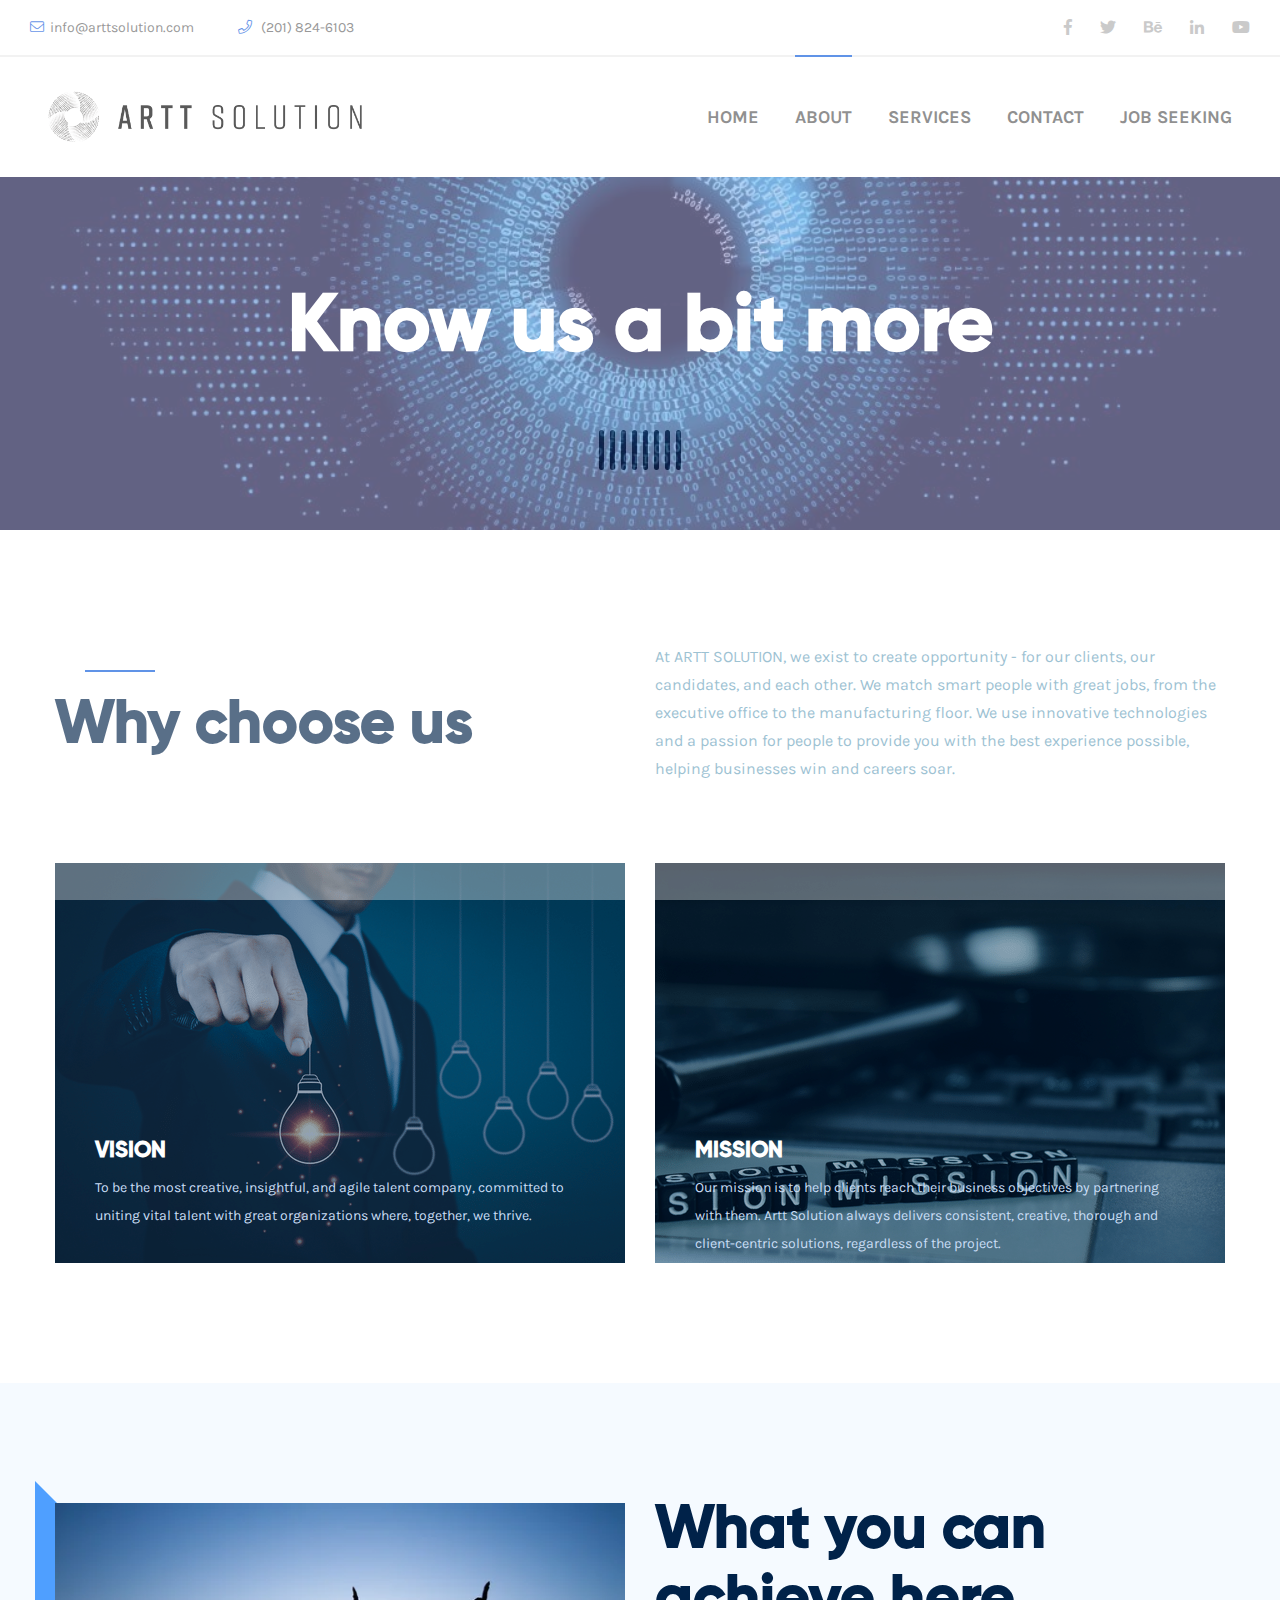
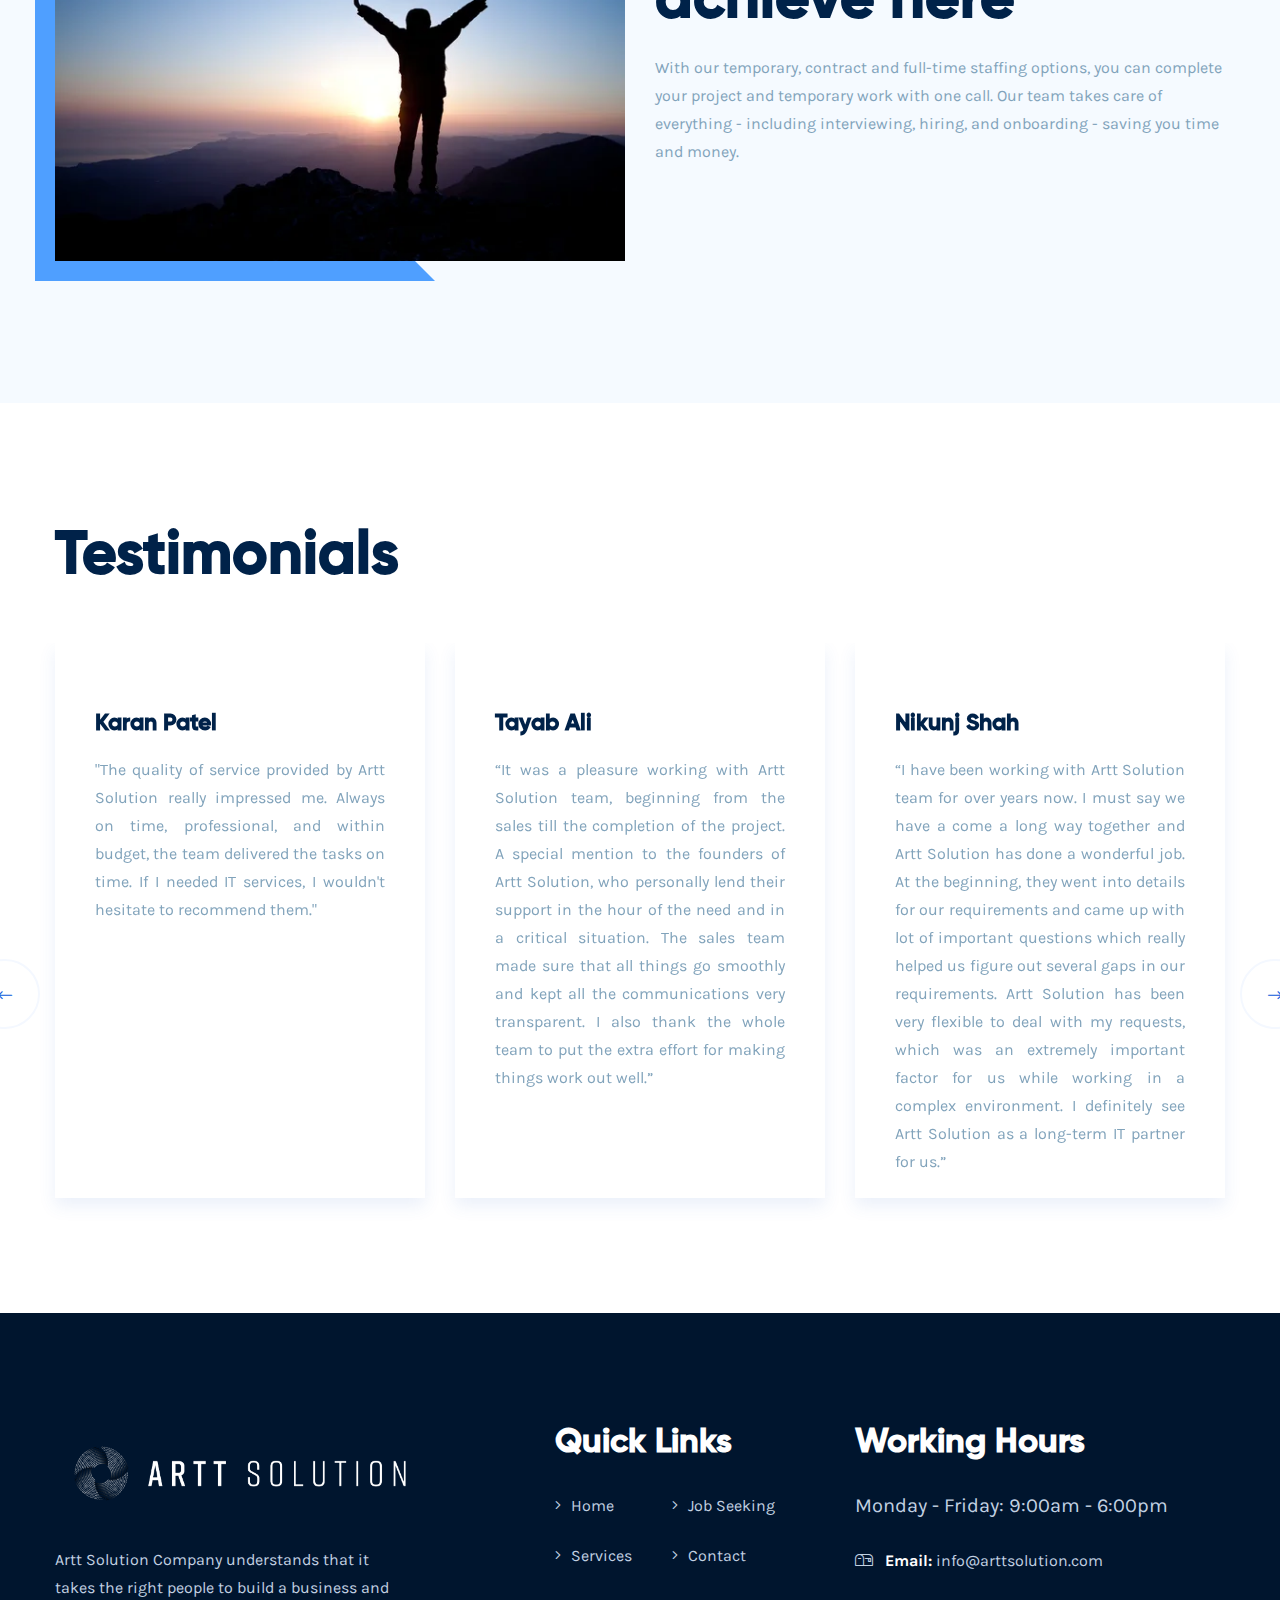
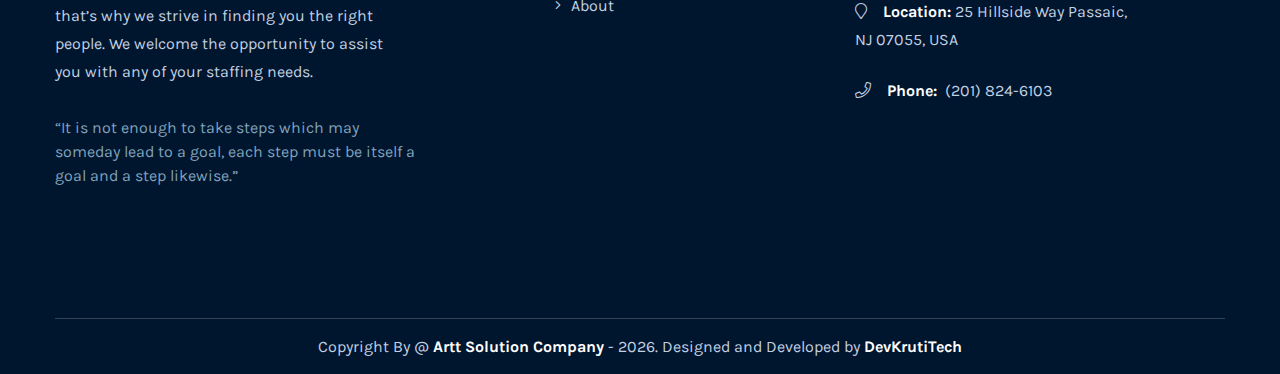
==== commit 72470d18: "added dynamic year i footer" ====
--- a/about.html
+++ b/about.html
@@ -365,7 +365,7 @@
                 <div class="row">
                     <div class="col-lg-12">
                         <div class="footer-copyright">
-                            <p>Copyright By @ <span>Artt Solution Company</span> - 2022. Designed and Developed by   <a href="https://devkrutitech.com"><span>DevKrutiTech</span></a></p>
+                            <p>Copyright By @ <span>Artt Solution Company</span> - <script>document.write(new Date().getFullYear())</script>. Designed and Developed by   <a href="https://devkrutitech.com"><span>DevKrutiTech</span></a></p>
                         </div> <!-- footer copyright -->
                     </div>
                 </div> <!-- row -->
--- a/assets/css/style.css
+++ b/assets/css/style.css
@@ -3480,11 +3480,11 @@
           padding-top: 170px; } }
       @media only screen and (min-width: 768px) and (max-width: 991px) {
         .about-experience-area .single-experience .experience-overlay {
-          padding-top: 205px; } }
+          padding-top: 55px; } }
       @media (max-width: 767px) {
         .about-experience-area .single-experience .experience-overlay {
           padding: 40px 20px;
-          padding-top: 165px; } }
+          padding-top: 55px; } }
       @media only screen and (min-width: 576px) and (max-width: 767px) {
         .about-experience-area .single-experience .experience-overlay {
           padding-top: 210px;
